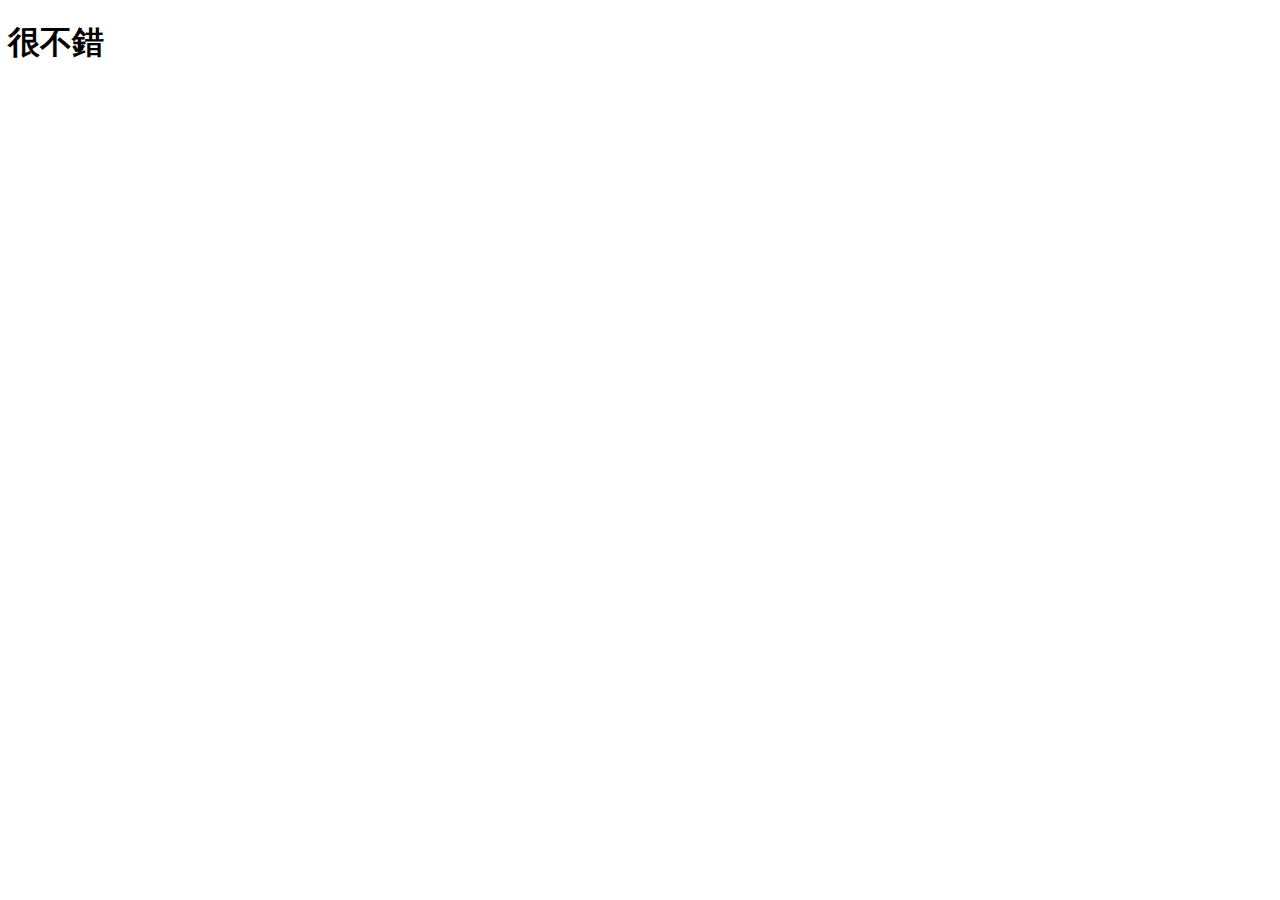
==== index.html @ 08ac3f0f "Add files via upload" ====
<!DOCTYPE html>
<!-- Eimantas Samušis EAf-23 -->
<html lang="en">
  <head>
    <meta charset="UTF-8">
    <meta name="viewport" content="width=device-width, initial-scale=1.0">
    <meta http-equiv="X-UA-Compatible" content="ie=edge">
    <title>My Website</title>
    <link rel="stylesheet" href="./style.css">
    <link rel="icon" href="./favicon.ico" type="image/x-icon">
  </head>
  <body>
    <main>
        <h1>很不錯</h1>  
    </main>
    <script src="index.js"></script>
  </body>
</html>
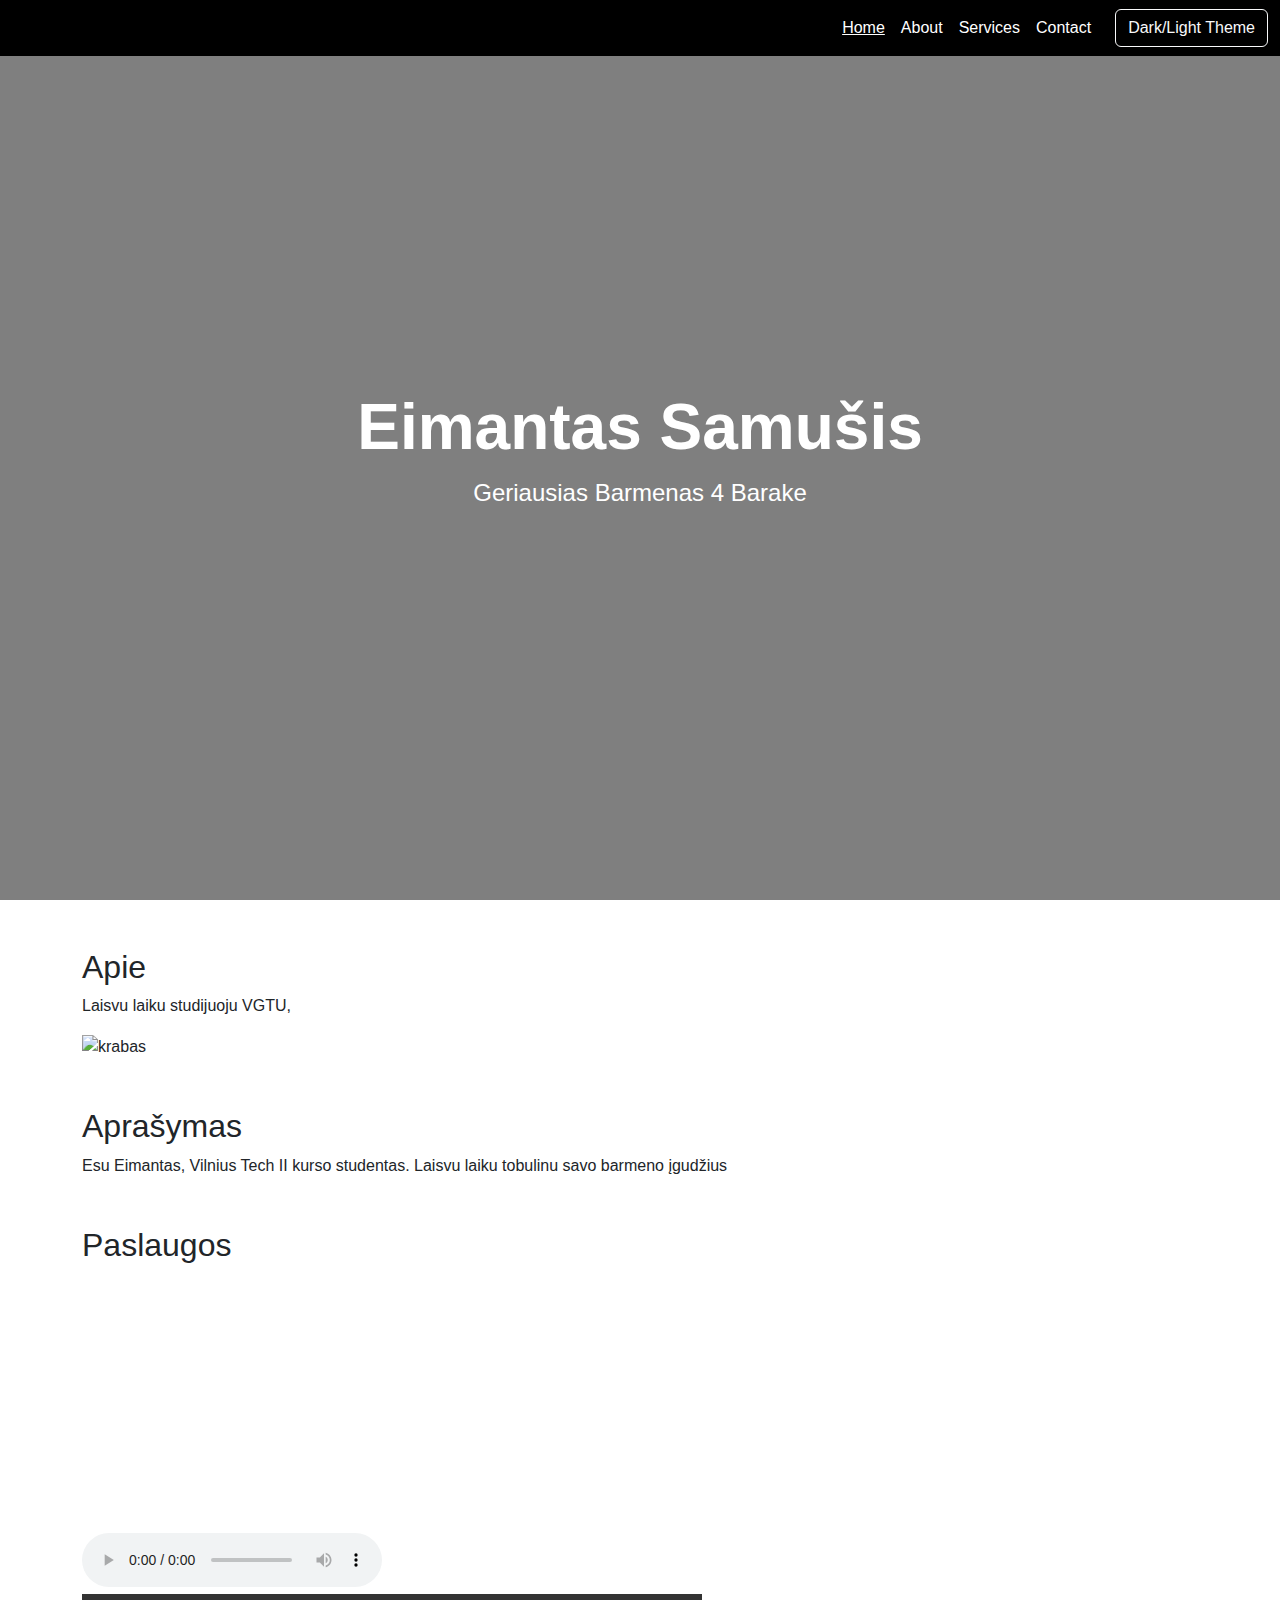
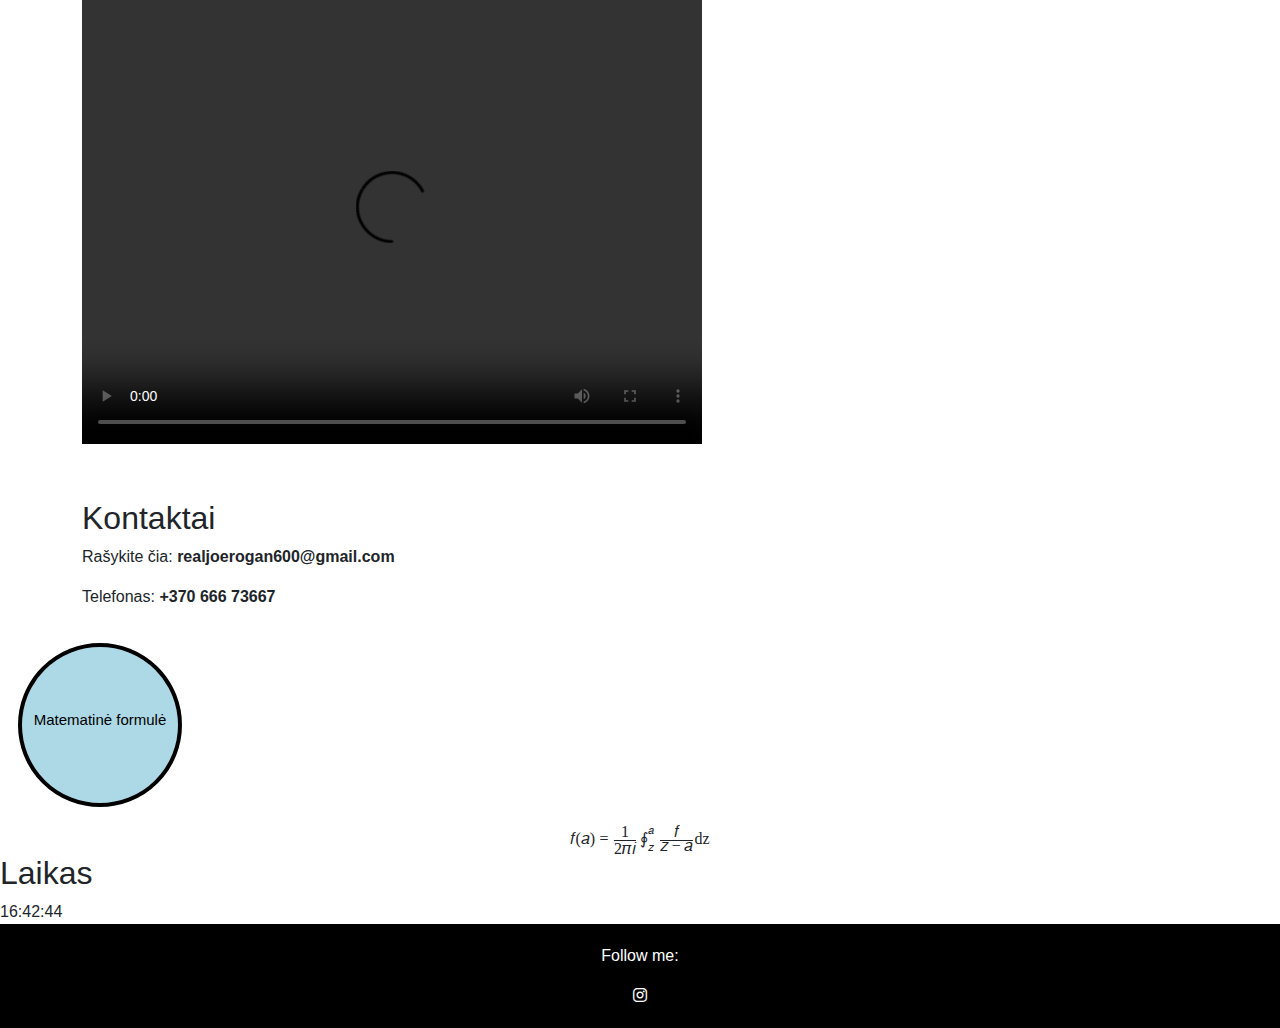
==== commit f1c6d6f4: "Add files via upload" ====
--- a/index.html
+++ b/index.html
@@ -1,18 +1,260 @@
 <!DOCTYPE html>
-<!-- Eimantas Samušis EAf-23 -->
-<html lang="en">
-  <head>
+<html lang="lt">
+<head>
     <meta charset="UTF-8">
     <meta name="viewport" content="width=device-width, initial-scale=1.0">
     <meta http-equiv="X-UA-Compatible" content="ie=edge">
-    <title>My Website</title>
-    <link rel="stylesheet" href="./style.css">
+    <meta name="description" content="Portfolio website">
+    <title>Yep site</title>
+    <link href="https://cdn.jsdelivr.net/npm/bootstrap@5.3.2/dist/css/bootstrap.min.css" rel="stylesheet">
+    <link rel="stylesheet" href="css/styles.css">
     <link rel="icon" href="./favicon.ico" type="image/x-icon">
-  </head>
-  <body>
-    <main>
-        <h1>很不錯</h1>  
-    </main>
-    <script src="index.js"></script>
-  </body>
+    <!-- Font Awesome for icons -->
+    <link rel="stylesheet" href="https://cdnjs.cloudflare.com/ajax/libs/font-awesome/6.0.0/css/all.min.css">
+    <style>
+        body {
+            font-family: 'Arial', sans-serif;
+            margin: 0;
+            padding: 0;
+        }
+        .navbar {
+            background-color: black;
+        }
+        .navbar-nav .nav-link {
+            color: white;
+            font-weight: 500;
+        }
+        .navbar-nav .nav-link.active,
+        .navbar-nav .nav-link:hover {
+            text-decoration: underline;
+        }
+        .hero {
+            position: relative;
+            background: url('your-image.jpg') no-repeat center center/cover;
+            height: 100vh;
+            display: flex;
+            justify-content: center;
+            align-items: center;
+            text-align: center;
+            color: white;
+        }
+        .hero::after {
+            content: '';
+            position: absolute;
+            top: 0;
+            left: 0;
+            width: 100%;
+            height: 100%;
+            background-color: rgba(0, 0, 0, 0.5);
+            z-index: 1;
+        }
+        .hero-content {
+            position: relative;
+            z-index: 2;
+        }
+        .hero h1 {
+            font-size: 4rem;
+            font-weight: bold;
+            margin: 0;
+        }
+        .hero p {
+            font-size: 1.5rem;
+            margin: 10px 0 0;
+        }
+        footer {
+            background-color: black;
+            color: white;
+            text-align: center;
+            padding: 20px 0;
+        }
+        footer a {
+            color: white;
+            margin: 0 10px;
+        }
+        footer a:hover {
+            color: #f1c40f;
+        }
+        #scrollToTop {
+            position: fixed;
+            bottom: 20px;
+            right: 20px;
+            display: none;
+            background-color: black;
+            color: white;
+            border: none;
+            border-radius: 50%;
+            width: 50px;
+            height: 50px;
+            font-size: 18px;
+            cursor: pointer;
+        }
+        #scrollToTop:hover {
+            background-color: #333;
+        }
+    </style>
+</head>
+<body>
+    <!-- Navbar -->
+    <nav class="navbar navbar-expand-lg navbar-dark fixed-top">
+        <div class="container-fluid">
+            <button class="navbar-toggler" type="button" data-bs-toggle="collapse" data-bs-target="#navbarNav" aria-controls="navbarNav" aria-expanded="false" aria-label="Toggle navigation">
+                <span class="navbar-toggler-icon"></span>
+            </button>
+            <div class="collapse navbar-collapse" id="navbarNav">
+                <ul class="navbar-nav ms-auto">
+                    <li class="nav-item">
+                        <a class="nav-link active" href="#home">Home</a>
+                    </li>
+                    <li class="nav-item">
+                        <a class="nav-link" href="#about">About</a>
+                    </li>
+                    <li class="nav-item">
+                        <a class="nav-link" href="#services">Services</a>
+                    </li>
+                    <li class="nav-item">
+                        <a class="nav-link" href="#contact">Contact</a>
+                    </li>
+                </ul>
+                <button id="theme-toggle" class="btn btn-outline-light ms-3">Dark/Light Theme</button>
+            </div>
+        </div>
+    </nav>
+
+    <!-- Hero Section -->
+    <section id="home" class="hero">
+        <div class="hero-content">
+            <h1>Eimantas Samušis</h1>
+            <p>Geriausias Barmenas 4 Barake</p>
+        </div>
+    </section>
+
+    <!-- About Section -->
+    <section id="about" class="container mt-5">
+        <h2>Apie</h2>
+        <p>Laisvu laiku studijuoju VGTU,</p>
+        <img src="images/as.JPG" alt="krabas" class="img-fluid">
+    </section>
+
+    <!-- Description Section -->
+    <section id="description" class="container mt-5">
+        <h2>Aprašymas</h2>
+        <p>Esu Eimantas, Vilnius Tech II kurso studentas. Laisvu laiku tobulinu savo barmeno įgudžius</p>
+    </section>
+
+    <!-- Services Section -->
+    <section id="services" class="container mt-5">
+        <h2>Paslaugos</h2>
+        <fieldset>
+            <audio controls>
+                <source src="audio/gong.mp3" type="audio/mpeg">
+            </audio>
+            <iframe width="560" height="315" src="https://www.youtube.com/embed/sfN-qUTVFuk?si=vwkocOKSywkFMftn&amp;controls=0" 
+                title="YouTube video player" frameborder="0" allow="accelerometer; autoplay; clipboard-write; encrypted-media; gyroscope; picture-in-picture" 
+                allowfullscreen></iframe>
+            <video controls width="620" height="450">
+                <source src="video/video.mp4" type="video/mp4">
+            </video>
+        </fieldset>
+    </section>
+
+    <!-- Contact Section -->
+    <section id="contact" class="container mt-5">
+        <h2>Kontaktai</h2>
+        <p>Rašykite čia: <strong>realjoerogan600@gmail.com</strong></p>
+        <p>Telefonas: <strong>+370 666 73667</strong></p>
+    </section>
+    <link href="https://cdnjs.cloudflare.com/ajax/libs/font-awesome/6.0.0-beta3/css/all.min.css" rel="stylesheet">
+
+    <svg width="200" height="200" xmlns="http://www.w3.org/2000/svg">
+      <circle cx="100" cy="100" r="80" stroke="black" stroke-width="4" fill="lightblue" />
+      <text x="100" y="100" font-size="15" text-anchor="middle" fill="black">Matematinė formulė</text>
+    </svg>
+    <section>
+    <math xmlns="http://www.w3.org/1998/Math/MathML" display="block">
+      <mi>f</mi>
+      <mo stretchy="false">(</mo>
+      <mi>a</mi>
+      <mo stretchy="false">)</mo>
+      <mo>=</mo>
+      <mfrac>
+        <mn>1</mn>
+        <mrow>
+          <mn>2</mn>
+          <mi>π</mi>
+          <mi>i</mi>
+        </mrow>
+      </mfrac>
+      <msubsup>
+        <mo>∮</mo>
+        <mi>z</mi>
+        <mi>a</mi>
+      </msubsup>
+      <mfrac>
+        <mi>f</mi>
+        <mrow>
+          <mi>z</mi>
+          <mo>−</mo>
+          <mi>a</mi>
+        </mrow>
+      </mfrac>
+      <mi>dz</mi>
+    </math>
+  </section>
+
+  <h2 class="laikas">Laikas</h2>
+  <div class="clock" id="clock">00:00:00</div>
+
+  <script>
+    // Funkcija, kuri grąžina dabartinį laiką formatu "hh:mm:ss"
+    function getCurrentTime() {
+      const now = new Date();
+      const hours = String(now.getHours()).padStart(2, '0');
+      const minutes = String(now.getMinutes()).padStart(2, '0');
+      const seconds = String(now.getSeconds()).padStart(2, '0');
+      return `${hours}:${minutes}:${seconds}`;
+    }
+
+    // Funkcija, kuri atnaujina laikrodžio elementą
+    function updateClock() {
+      const clockElement = document.getElementById('clock');
+      clockElement.textContent = getCurrentTime();
+    }
+
+    // Paleidžiame laikrodį, atnaujinant kas sekundę
+    setInterval(updateClock, 1000);
+
+    // Iš karto parodome laiką įkrovus puslapį
+    updateClock();
+  </script>
+    <!-- Footer -->
+    <footer>
+      <p>Follow me:</p>
+      <a href="https://www.instagram.com/spurgius_/" target="_blank" rel="noopener noreferrer">
+          <i class="fab fa-instagram"></i>
+      </a>
+    </footer>
+
+    <!-- Scroll to Top Button -->
+    <button id="scrollToTop" title="Back to Top">
+        <i class="fas fa-chevron-up"></i>
+    </button>
+
+    <!-- Bootstrap and JavaScript -->
+    <script src="https://cdn.jsdelivr.net/npm/bootstrap@5.3.2/dist/js/bootstrap.bundle.min.js"></script>
+    <script src="dark.js"></script>
+    <script>
+        // Scroll to Top Button Functionality
+        const scrollToTopBtn = document.getElementById('scrollToTop');
+        window.addEventListener('scroll', () => {
+            if (window.scrollY > 200) {
+                scrollToTopBtn.style.display = 'block';
+            } else {
+                scrollToTopBtn.style.display = 'none';
+            }
+        });
+        scrollToTopBtn.addEventListener('click', () => {
+            window.scrollTo({ top: 0, behavior: 'smooth' });
+        });
+    </script>
+</body>
 </html>
